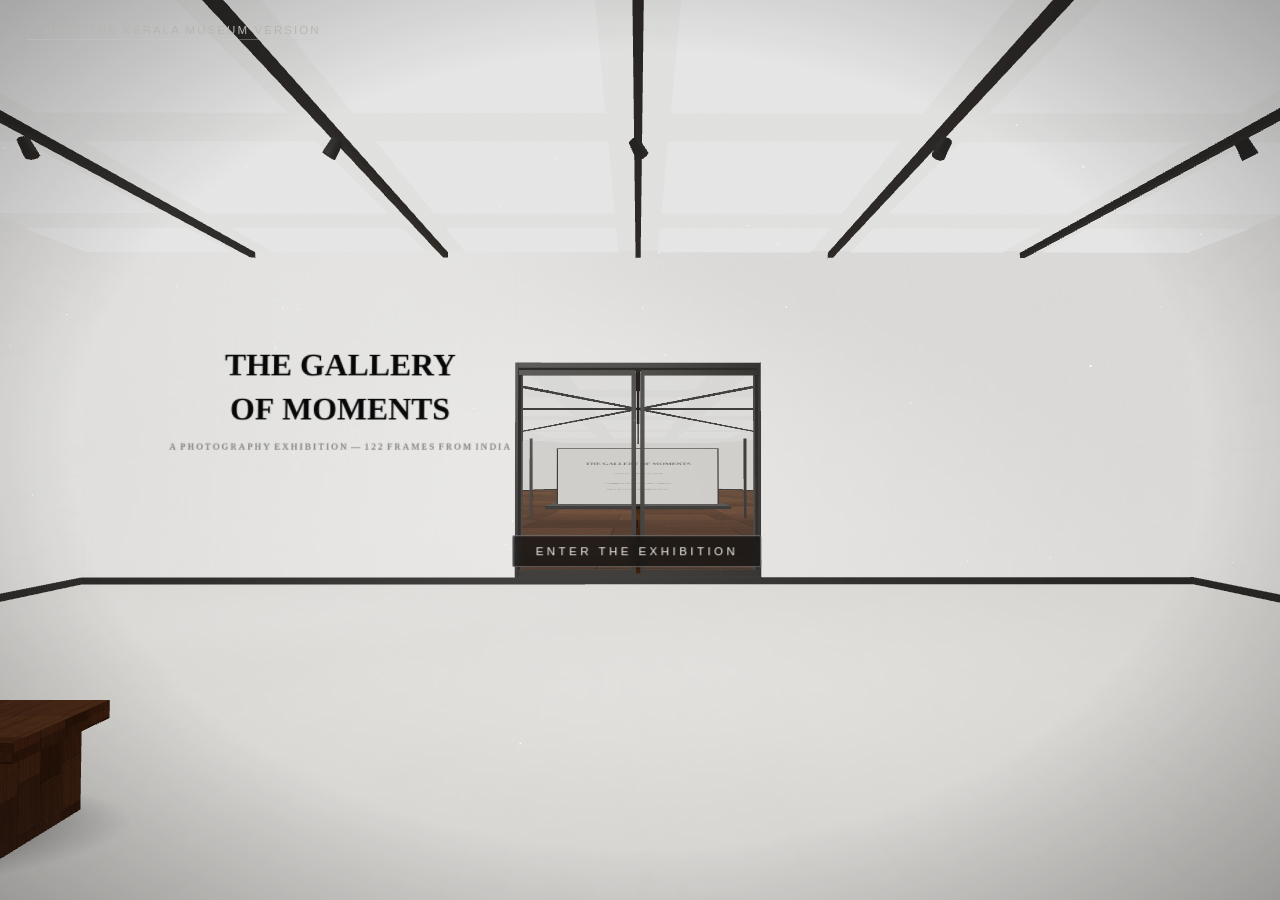
==== modern/index.html @ 50ab22e3 "Add the Modern Exhibition — a second walk-through experience at /modern/ - Contemporary white-cube g" ====
<!DOCTYPE html>
<html lang="en">
<head>
<meta charset="UTF-8">
<meta name="viewport" content="width=device-width, initial-scale=1.0">
<title>The Gallery of Moments — A Photography Exhibition</title>
<link rel="stylesheet" href="style.css">
<link rel="icon" href="data:image/svg+xml,<svg xmlns='http://www.w3.org/2000/svg' viewBox='0 0 100 100'><text y='80' font-size='80'>🖼️</text></svg>">
</head>
<body>

<!-- the one canvas: lobby + galleries -->
<div id="stage"></div>

<!-- boot loader -->
<div id="boot">
  <div class="boot-bar"><div></div></div>
  <p>preparing the exhibition…</p>
</div>

<!-- ══════════ LANDING overlay (over the 3D lobby) ══════════ -->
<div id="landing">
  <div id="lText"></div>
  <p id="lHint">click the glass doors to enter &nbsp;&middot;&nbsp; the wall panels are worth a look</p>
  <button class="hs-label" id="hsDoor">Enter the Exhibition</button>
  <button class="hs-label" id="hsAbout">About</button>
  <button class="hs-label" id="hsHello">Contact</button>
  <a id="switchVersion" href="../">&larr; visit the Kerala museum version</a>
</div>

<!-- ══════════ GALLERY HUD ══════════ -->
<div id="hud">
  <div id="hudRoom"><span id="hudRoomName"></span><span id="hudRoomTag"></span></div>
  <div id="hudTop">
    <button class="hud-btn" id="btnMap" title="Exhibition map">Map</button>
    <button class="hud-btn" id="btnAbout2" title="About">About</button>
    <button class="hud-btn" id="btnConnect2" title="Contact">Contact</button>
    <button class="hud-btn" id="btnExit" title="Back to the lobby">Lobby</button>
  </div>
  <div id="hudHint">move the mouse to look &nbsp;&middot;&nbsp; scroll to walk &nbsp;&middot;&nbsp; click a photo to view it &nbsp;&middot;&nbsp; click a doorway to change galleries</div>
  <div id="loadRing"><div></div><span>hanging the prints&hellip;</span></div>
</div>
<div id="cursor"></div>
<div id="cursorLabel"></div>
<div id="joy"><div id="joyKnob"></div></div>

<!-- map overlay -->
<div id="mapOverlay" class="overlay">
  <div class="overlay-inner">
    <h2>The Galleries</h2>
    <div id="mapGrid"></div>
    <button class="overlay-close" data-close="mapOverlay">&#10005;</button>
  </div>
</div>

<!-- about modal -->
<div id="aboutOverlay" class="overlay">
  <div class="overlay-inner">
    <h2>About the Photographer</h2>
    <div id="aboutText"></div>
    <button class="overlay-close" data-close="aboutOverlay">&#10005;</button>
  </div>
</div>

<!-- connect modal -->
<div id="connectOverlay" class="overlay">
  <div class="overlay-inner">
    <h2>Say Hello</h2>
    <p class="connect-lead">If any frame in these galleries made you pause, I would love to hear about it.</p>
    <div id="socialLinks"></div>
    <button class="overlay-close" data-close="connectOverlay">&#10005;</button>
  </div>
</div>

<!-- lightbox -->
<div id="lightbox">
  <img id="lbImg" alt="">
  <div id="lbBar">
    <div><h3 id="lbTitle"></h3><p id="lbCap"></p></div>
    <span id="lbRoom"></span>
  </div>
  <button id="lbClose">&#10005;</button>
</div>

<!-- cinematic layers -->
<div id="vignette"></div>
<div id="grain"></div>
<div id="fade"></div>

<script src="../js/three.min.js"></script>
<script src="../js/data.js"></script>
<script src="app.js"></script>
</body>
</html>
---- modern/style.css ----
/* ═══════════ THE GALLERY OF MOMENTS — modern exhibition edition ═══════════ */
* { margin: 0; padding: 0; box-sizing: border-box; }
html, body { height: 100%; overflow: hidden; background: #0c0c0c; }
body {
  font-family: "Segoe UI", "Helvetica Neue", Helvetica, Arial, sans-serif;
  color: #1c1c1c;
  -webkit-font-smoothing: antialiased;
}
button { font-family: inherit; cursor: pointer; }

#stage { position: fixed; inset: 0; z-index: 1; }
#stage canvas { display: block; }
body.walking #stage canvas { cursor: none; }

/* boot loader */
#boot {
  position: fixed; inset: 0; z-index: 100; background: #f2f0ec;
  display: flex; flex-direction: column; align-items: center; justify-content: center; gap: 1.4rem;
  transition: opacity .9s ease;
}
#boot.off { opacity: 0; pointer-events: none; }
#boot p { letter-spacing: .34em; color: #8a8a8a; font-size: .74rem; text-transform: uppercase; }
.boot-bar { width: 160px; height: 2px; background: #d8d5d0; overflow: hidden; }
.boot-bar div { width: 40%; height: 100%; background: #1c1c1c; animation: bootSlide 1.1s ease-in-out infinite; }
@keyframes bootSlide { 0% { transform: translateX(-100%); } 100% { transform: translateX(260%); } }

/* ─────────────────────────── LANDING overlay ─────────────────────────── */
#landing { position: fixed; inset: 0; z-index: 30; pointer-events: none; }
#landing.gone { display: none; }
#landing.entering #lText, #landing.entering #lHint, #landing.entering .hs-label,
#landing.entering #switchVersion { opacity: 0 !important; transition: opacity .6s ease; }

#lText {
  position: absolute; top: 6vh; left: 0; right: 0;
  text-align: center;
  animation: fadeDown 1.8s ease .2s both;
}
#lText h1 {
  font-size: clamp(1.4rem, 3vw, 2.5rem);
  font-weight: 600; letter-spacing: .34em; line-height: 1.3;
  color: #f4f2ee; text-shadow: 0 2px 26px rgba(0,0,0,.5);
}
#lText .l-sub {
  margin-top: .9rem; font-size: clamp(.66rem, 1vw, .85rem);
  letter-spacing: .42em; text-transform: uppercase; color: #cfccc6; opacity: .9;
}
#lHint {
  position: absolute; bottom: 3vh; left: 0; right: 0; text-align: center;
  font-size: .74rem; letter-spacing: .22em; color: #e2dfda; text-transform: uppercase;
  animation: pulseHint 3.4s ease 2.2s infinite; opacity: 0;
}
@keyframes fadeDown { from { opacity: 0; transform: translateY(-20px); } to { opacity: 1; transform: none; } }
@keyframes pulseHint { 0%,100% { opacity: .3; } 50% { opacity: .85; } }

.hs-label {
  position: absolute; transform: translate(-50%,-50%);
  pointer-events: auto;
  background: rgba(16,16,16,.72); color: #f4f2ee;
  border: 1px solid rgba(255,255,255,.35); border-radius: 2px;
  padding: .55rem 1.4rem; font-size: .72rem; letter-spacing: .3em; text-transform: uppercase;
  backdrop-filter: blur(5px);
  transition: background .3s, color .3s, box-shadow .3s, opacity .5s;
  opacity: 0;
}
.hs-label.on { opacity: 1; }
.hs-label:hover { background: #f4f2ee; color: #141414; box-shadow: 0 0 30px rgba(255,255,255,.3); }

#switchVersion {
  position: absolute; left: 1.6rem; top: 1.5rem; pointer-events: auto;
  color: #b8b5af; font-size: .72rem; letter-spacing: .18em; text-transform: uppercase;
  text-decoration: none; border-bottom: 1px solid rgba(200,200,200,.35);
  padding-bottom: .2rem; transition: color .3s;
}
#switchVersion:hover { color: #fff; }

/* ─────────────────────────── GALLERY HUD ─────────────────────────── */
#hud { position: fixed; inset: 0; pointer-events: none; z-index: 20; display: none; }
#hud.on { display: block; }

#hudRoom {
  position: absolute; left: 2.2rem; bottom: 2rem;
  display: flex; flex-direction: column; gap: .3rem;
  opacity: 0; transform: translateY(8px);
  transition: opacity .8s ease, transform .8s ease;
}
#hudRoom.show { opacity: 1; transform: none; }
#hudRoomName {
  font-size: 1.4rem; font-weight: 600; letter-spacing: .26em; text-transform: uppercase;
  color: #fff; text-shadow: 0 1px 12px rgba(0,0,0,.7);
}
#hudRoomTag { font-size: .68rem; letter-spacing: .3em; text-transform: uppercase; color: rgba(255,255,255,.66); text-shadow: 0 1px 8px rgba(0,0,0,.7); }

#hudTop { position: absolute; top: 1.4rem; right: 1.6rem; display: flex; gap: .5rem; pointer-events: auto; }
.hud-btn {
  background: rgba(16,16,16,.62); color: #f0efec;
  border: 1px solid rgba(255,255,255,.28); border-radius: 2px;
  padding: .5rem 1.05rem; font-size: .68rem; letter-spacing: .26em; text-transform: uppercase;
  backdrop-filter: blur(6px); transition: all .3s ease;
}
.hud-btn:hover { background: #f2f0ec; color: #141414; }

#hudHint {
  position: absolute; bottom: 2rem; left: 50%; transform: translateX(-50%);
  font-size: .68rem; letter-spacing: .2em; color: #e8e6e2; text-transform: uppercase;
  background: rgba(16,16,16,.6); border: 1px solid rgba(255,255,255,.2);
  padding: .55rem 1.4rem; border-radius: 2px; backdrop-filter: blur(6px);
  white-space: nowrap; transition: opacity 1.2s ease;
}
#hudHint.hide { opacity: 0; }

#loadRing { position: absolute; top: 1.5rem; left: 2rem; display: none; align-items: center; gap: .6rem; }
#loadRing.on { display: flex; }
#loadRing div {
  width: 15px; height: 15px; border-radius: 50%;
  border: 2px solid rgba(255,255,255,.25); border-top-color: #fff;
  animation: spin 1s linear infinite;
}
#loadRing span { font-size: .64rem; letter-spacing: .26em; text-transform: uppercase; color: #d8d6d2; text-shadow: 0 1px 6px rgba(0,0,0,.6); }
@keyframes spin { to { transform: rotate(360deg); } }

/* custom cursor */
#cursor {
  position: fixed; width: 12px; height: 12px; border-radius: 50%;
  border: 2px solid rgba(255,255,255,.95); pointer-events: none; z-index: 60;
  transform: translate(-50%,-50%); transition: width .25s, height .25s, background .25s;
  display: none; mix-blend-mode: difference;
}
body.walking #cursor { display: block; }
body.nocursor #cursor { display: none !important; }
#cursor.hot { width: 32px; height: 32px; background: rgba(255,255,255,.2); }
#cursorLabel {
  position: fixed; pointer-events: none; z-index: 60;
  transform: translate(-50%, 26px);
  font-size: .68rem; letter-spacing: .22em; text-transform: uppercase; color: #fff;
  background: rgba(14,14,14,.82); padding: .32rem .85rem; border-radius: 2px;
  border: 1px solid rgba(255,255,255,.25);
  opacity: 0; transition: opacity .25s; white-space: nowrap;
}
#cursorLabel.on { opacity: 1; }

/* virtual joystick */
#joy {
  display: none; position: fixed; right: 1.5rem; bottom: 2.2rem; z-index: 35;
  width: 112px; height: 112px; border-radius: 50%;
  background: radial-gradient(circle at 50% 42%, rgba(30,30,30,.55), rgba(8,8,8,.75));
  border: 1px solid rgba(255,255,255,.35);
  backdrop-filter: blur(4px);
  pointer-events: auto; touch-action: none;
  box-shadow: 0 10px 32px rgba(0,0,0,.5), inset 0 0 26px rgba(0,0,0,.5);
}
#joy::before, #joy::after {
  content: "▲"; position: absolute; left: 50%; transform: translateX(-50%);
  font-size: .55rem; color: rgba(255,255,255,.5); pointer-events: none;
}
#joy::before { top: 7px; }
#joy::after { bottom: 7px; transform: translateX(-50%) rotate(180deg); }
#joyKnob {
  position: absolute; left: 50%; top: 50%;
  width: 48px; height: 48px; border-radius: 50%;
  background: radial-gradient(circle at 38% 30%, #ffffff, #b8b6b2 74%);
  border: 1px solid #6a6a6a;
  transform: translate(-50%, -50%);
  transition: transform .18s ease;
  box-shadow: 0 5px 12px rgba(0,0,0,.55);
}
#joy.active #joyKnob { transition: none; }
body.coarse #joy { display: block; }

/* ─────────────────────────── OVERLAYS ─────────────────────────── */
.overlay {
  position: fixed; inset: 0; z-index: 70; display: flex; align-items: center; justify-content: center;
  background: rgba(10,10,10,.66); backdrop-filter: blur(10px);
  opacity: 0; pointer-events: none; transition: opacity .45s ease;
}
.overlay.on { opacity: 1; pointer-events: auto; }
.overlay-inner {
  position: relative; max-width: 620px; width: min(92vw, 620px); max-height: 84vh; overflow-y: auto;
  background: #f4f2ee;
  border-radius: 3px;
  padding: 2.8rem 3rem;
  transform: translateY(14px) scale(.98); transition: transform .45s cubic-bezier(.2,.8,.3,1);
  box-shadow: 0 30px 80px rgba(0,0,0,.5);
}
.overlay.on .overlay-inner { transform: none; }
.overlay-inner h2 {
  font-weight: 600; font-size: 1.1rem; letter-spacing: .3em; color: #181818;
  margin-bottom: 1.6rem; text-transform: uppercase;
}
.overlay-inner h2::after {
  content: ""; display: block; width: 52px; height: 3px; margin-top: .9rem; background: #181818;
}
#aboutText p { margin-bottom: 1rem; line-height: 1.75; color: #3c3c3c; font-size: .98rem; }
#aboutText p:first-child { font-size: 1.12rem; color: #181818; }
.connect-lead { color: #5a5a5a; margin-bottom: 1.6rem; line-height: 1.6; }
#socialLinks { display: flex; flex-direction: column; gap: .65rem; }
#socialLinks a {
  display: flex; align-items: center; gap: 1rem;
  padding: .9rem 1.2rem; border: 1px solid #cfccc6; border-radius: 2px;
  color: #1c1c1c; text-decoration: none; letter-spacing: .14em; font-size: .82rem; text-transform: uppercase;
  transition: all .25s ease;
}
#socialLinks a:hover { background: #181818; color: #f4f2ee; transform: translateX(6px); }
#socialLinks a span.ic { font-size: 1rem; width: 1.3rem; text-align: center; }
.overlay-close {
  position: absolute; top: 1.1rem; right: 1.2rem;
  background: none; border: none; color: #8a8a8a; font-size: 1.1rem;
  transition: color .3s, transform .3s;
}
.overlay-close:hover { color: #181818; transform: rotate(90deg); }

/* map grid */
#mapGrid { display: grid; grid-template-columns: 1fr 1fr; gap: .7rem; }
.map-card {
  border: 1px solid #cfccc6; border-left: 4px solid var(--hue, #181818);
  border-radius: 2px; padding: 1rem 1.2rem; text-align: left;
  background: #faf9f6; color: #1c1c1c; transition: all .25s ease;
}
.map-card:hover { background: #181818; color: #f4f2ee; transform: translateY(-3px); }
.map-card.here { outline: 2px solid #181818; }
.map-card b { display: block; font-weight: 600; font-size: .9rem; letter-spacing: .16em; text-transform: uppercase; margin-bottom: .3rem; }
.map-card i { font-size: .72rem; font-style: normal; color: #8a8a8a; letter-spacing: .08em; }
.map-card:hover i { color: #b8b6b2; }
.map-card u { text-decoration: none; float: right; color: #a8a5a0; font-size: .74rem; }

/* ─────────────────────────── LIGHTBOX ─────────────────────────── */
#lightbox {
  position: fixed; inset: 0; z-index: 80; display: none;
  background: rgba(6,6,6,0); transition: background .55s ease;
}
#lightbox.on { display: block; }
#lightbox.dim { background: rgba(6,6,6,.94); }
#lbImg {
  position: absolute; object-fit: contain;
  box-shadow: 0 24px 90px rgba(0,0,0,.8);
  transition: all .65s cubic-bezier(.3,0,.15,1);
  will-change: left, top, width, height;
}
#lbBar {
  position: absolute; left: 0; right: 0; bottom: 0;
  display: flex; align-items: flex-end; justify-content: space-between; gap: 2rem;
  padding: 1.4rem 2.4rem 1.6rem;
  background: linear-gradient(transparent, rgba(6,6,6,.9) 40%);
  opacity: 0; transform: translateY(12px); transition: all .5s ease .35s;
}
#lightbox.dim #lbBar { opacity: 1; transform: none; }
#lbTitle { font-weight: 600; font-size: 1.2rem; letter-spacing: .2em; text-transform: uppercase; color: #f4f2ee; margin-bottom: .35rem; }
#lbCap { color: #b8b6b2; font-size: .95rem; max-width: 640px; line-height: 1.55; }
#lbRoom { font-size: .66rem; letter-spacing: .32em; text-transform: uppercase; color: #8a8a8a; white-space: nowrap; padding-bottom: .4rem; }
#lbClose {
  position: absolute; top: 1.3rem; right: 1.6rem;
  background: rgba(20,20,20,.6); border: 1px solid rgba(255,255,255,.3); border-radius: 50%;
  width: 44px; height: 44px; color: #f0efec; font-size: 1rem;
  opacity: 0; transition: opacity .4s ease .3s, transform .3s;
}
#lightbox.dim #lbClose { opacity: 1; }
#lbClose:hover { transform: rotate(90deg); background: #f2f0ec; color: #141414; }

/* cinematic layers */
#vignette {
  position: fixed; inset: 0; z-index: 15; pointer-events: none;
  background: radial-gradient(ellipse at center, transparent 62%, rgba(0,0,0,.28) 100%);
}
#grain {
  position: fixed; inset: -20px; z-index: 16; pointer-events: none;
  opacity: .05; animation: grainShift .46s steps(2) infinite;
}
@keyframes grainShift {
  0% { transform: translate(0, 0); } 25% { transform: translate(-6px, 4px); }
  50% { transform: translate(4px, -6px); } 75% { transform: translate(-4px, -4px); } 100% { transform: translate(6px, 6px); }
}
#fade {
  position: fixed; inset: 0; z-index: 90; background: #060606;
  opacity: 0; pointer-events: none; transition: opacity .45s ease;
}
#fade.on { opacity: 1; pointer-events: auto; }
#fade.slow { transition-duration: 1.2s; }
#fade.fast { transition-duration: .17s; }

/* responsive */
@media (max-width: 760px) {
  #lText h1 { font-size: 1.1rem; letter-spacing: .22em; }
  #hudHint { font-size: .56rem; white-space: normal; text-align: center; max-width: 86vw; bottom: auto; top: 4.4rem; }
  #hudRoom { left: 1.2rem; bottom: 1.4rem; }
  #hudRoomName { font-size: 1rem; }
  #hudTop { top: .9rem; right: .9rem; }
  .hud-btn { padding: .42rem .6rem; font-size: .58rem; }
  #mapGrid { grid-template-columns: 1fr; }
  .overlay-inner { padding: 2rem 1.5rem; }
  #lbBar { padding: 1rem 1.2rem; flex-direction: column; align-items: flex-start; gap: .4rem; }
  #switchVersion { left: 1rem; top: 1rem; font-size: .6rem; }
}
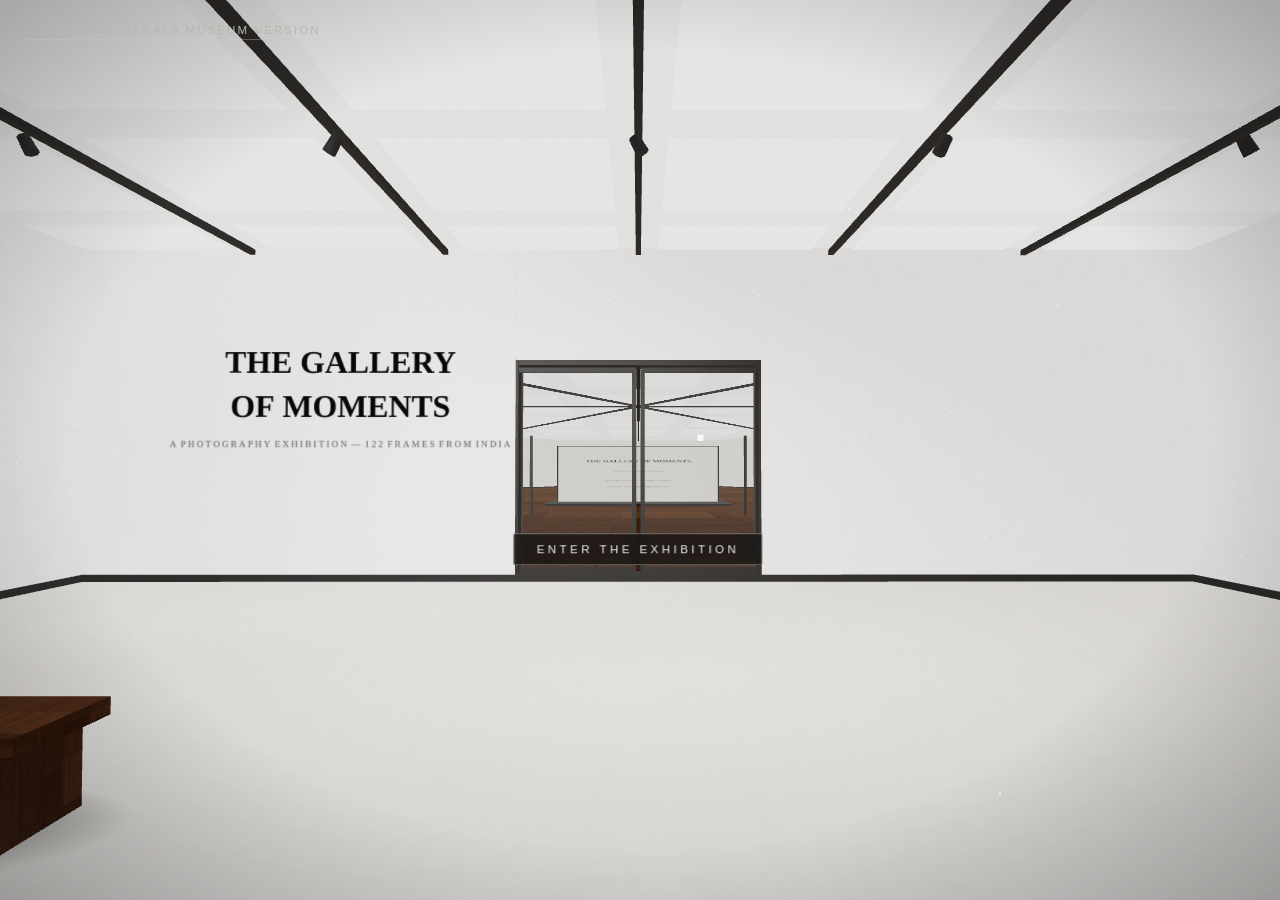
==== commit a134be7e: "Brightness banner + scroll up now walks forward - Dismissible top banner on both versions advising h" ====
--- a/modern/index.html
+++ b/modern/index.html
@@ -8,6 +8,8 @@
 <link rel="icon" href="data:image/svg+xml,<svg xmlns='http://www.w3.org/2000/svg' viewBox='0 0 100 100'><text y='80' font-size='80'>🖼️</text></svg>">
 </head>
 <body>
+
+<div id="brightBanner">☀&nbsp; increase your screen brightness for the optimum experience<button id="bbClose" aria-label="dismiss">&#10005;</button></div>
 
 <!-- the one canvas: lobby + galleries -->
 <div id="stage"></div>
@@ -87,6 +89,13 @@
 <div id="grain"></div>
 <div id="fade"></div>
 
+<script>
+  (function () {
+    var b = document.getElementById("brightBanner");
+    document.getElementById("bbClose").addEventListener("click", function () { b.classList.add("off"); });
+    setTimeout(function () { b.classList.add("off"); }, 9000);
+  })();
+</script>
 <script src="../js/three.min.js"></script>
 <script src="../js/data.js"></script>
 <script src="app.js"></script>
--- a/modern/style.css
+++ b/modern/style.css
@@ -7,6 +7,24 @@
   -webkit-font-smoothing: antialiased;
 }
 button { font-family: inherit; cursor: pointer; }
+
+/* brightness advice banner */
+#brightBanner {
+  position: fixed; top: 0; left: 0; right: 0; z-index: 110;
+  display: flex; align-items: center; justify-content: center;
+  padding: .6rem 3rem; text-align: center;
+  background: rgba(12,12,12,.9); color: #f0efec;
+  font-size: .68rem; letter-spacing: .28em; text-transform: uppercase;
+  border-bottom: 1px solid rgba(255,255,255,.25);
+  backdrop-filter: blur(6px);
+  transition: transform .6s ease, opacity .6s ease;
+}
+#brightBanner.off { transform: translateY(-110%); opacity: 0; pointer-events: none; }
+#brightBanner button {
+  position: absolute; right: .9rem; top: 50%; transform: translateY(-50%);
+  background: none; border: none; color: #9a9a9a; font-size: .85rem; cursor: pointer;
+}
+#brightBanner button:hover { color: #fff; }
 
 #stage { position: fixed; inset: 0; z-index: 1; }
 #stage canvas { display: block; }
